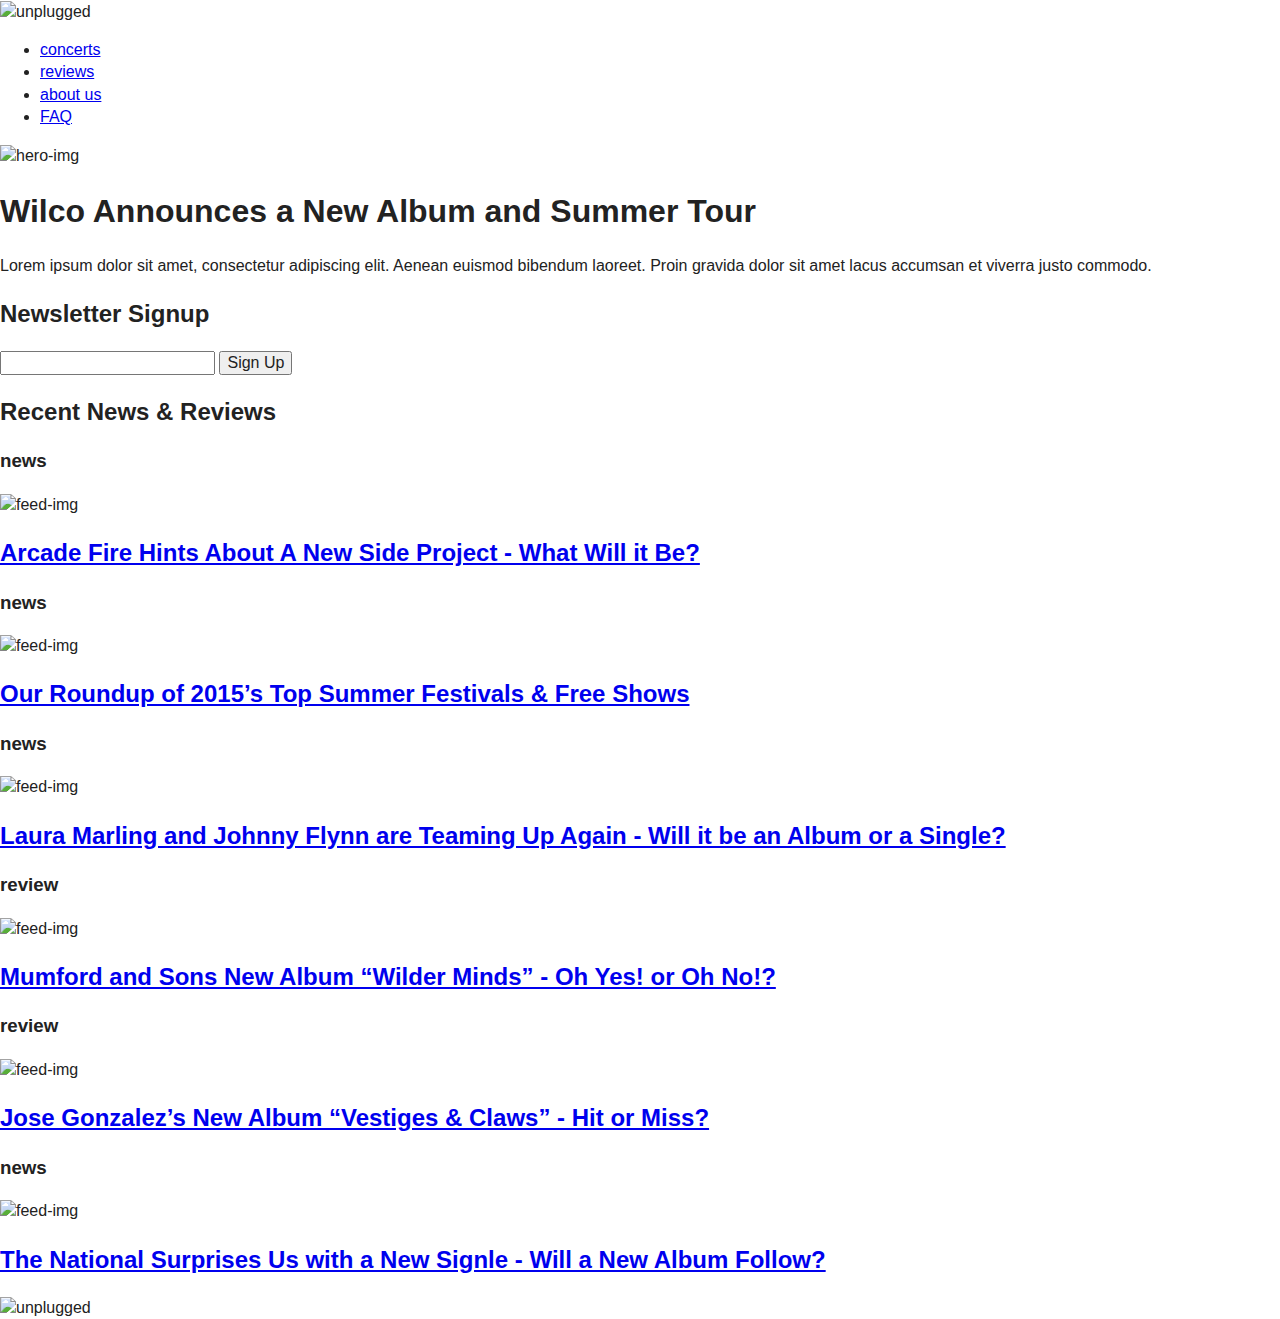
==== index.html @ 649bba52 "project set-up" ====
<!doctype html>
<html class="no-js" lang="en">
    <head>
        <meta charset="utf-8">
        <meta http-equiv="x-ua-compatible" content="ie=edge">
        <title></title>
        <meta name="description" content="">
        <meta name="viewport" content="width=device-width, initial-scale=1">

        <link rel="apple-touch-icon" href="apple-touch-icon.png">
        <!-- Place favicon.ico in the root directory -->

        <link rel="stylesheet" href="css/normalize.css">
        <link rel="stylesheet" href="css/main.css">
        <script src="js/vendor/modernizr-2.8.3.min.js"></script>
    </head>
    <body>
        <!--[if lt IE 8]>
            <p class="browserupgrade">You are using an <strong>outdated</strong> browser. Please <a href="http://browsehappy.com/">upgrade your browser</a> to improve your experience.</p>
        <![endif]-->

      <header>
        <div class="logo">
          <img src="#" alt="unplugged"/>  
        </div>
        <nav class="nav">
          <ul>
            <li><a href="#">concerts</a></li>
            <li><a href="#">reviews</a></li>
            <li><a href="#">about us</a></li>
            <li><a href="#">FAQ</a></li>
          </ul>
        </nav>
      </header>
      <main>
<!--top story section-->
        <section class="hero">
          <article class="top-news">
            <img src="#" alt="hero-img"/>
            <h1 class="hero-title">Wilco Announces a New Album and Summer Tour</h1>
            <p class="lead">Lorem ipsum dolor sit amet, consectetur adipiscing elit. Aenean euismod bibendum laoreet. Proin gravida dolor sit amet lacus accumsan et viverra justo commodo. </p>
          </article>
        </section>
<!--sign up sidebar-->
        <section class="sidebar">
          <aside class="sidebar">
            <div class="newsletter-sidebar">
              <h2>Newsletter Signup</h2>
              <form class="newsletter-signup">
                <input type= text />
                <input type="submit" class="btn" value="Sign Up"/>
              </form>
            </div>
          </aside>
        </section>
<!--recent news & reviews section-->
        <section class="reviews-feed">
          <h2 class="feed-title">Recent News &amp; Reviews</h2>
          <div class="feed-item">
            <article id="">
              <h3 class="feed-type">news</h3>
              <img src="#" alt="feed-img"/>
              <h2 class="feed-item-title"><a href="#">Arcade Fire Hints About A New Side Project  - What Will it Be?</a></h2>
              <p></p>
            </article>
          </div>
  <!--item-->
          <div class="feed-item">
            <article id="">
              <h3 class="feed-type">news</h3>
              <img src="#" alt="feed-img"/>
              <h2 class="feed-item-title"><a href="#">Our Roundup of 2015’s Top Summer Festivals &amp; Free Shows</a></h2>
              <p></p>
            </article>
          </div>
  <!--item-->
          <div class="feed-item">
            <article id="">
              <h3 class="feed-type">news</h3>
              <img src="#" alt="feed-img"/>
              <h2 class="feed-item-title"><a href="#">Laura Marling and Johnny Flynn are Teaming Up Again - Will it be an Album or a Single?</a></h2>
              <p></p>
            </article>
          </div>
  <!--item-->
          <div class="feed-item">
            <article id="">
              <h3 class="feed-type">review</h3>
              <img src="#" alt="feed-img"/>
              <h2 class="feed-item-title"><a href="#">Mumford and Sons New Album “Wilder Minds” - Oh Yes! or Oh No!?</a></h2>
              <p></p>
            </article>
          </div>
  <!--item-->
          <div class="feed-item">
            <article id="">
              <h3 class="feed-type">review</h3>
              <img src="#" alt="feed-img"/>
              <h2 class="feed-item-title"><a href="#">Jose Gonzalez’s New Album “Vestiges & Claws” - Hit or Miss?</a></h2>
              <p></p>
            </article>
          </div>
  <!--item-->
          <div class="feed-item">
            <article id="">
              <h3 class="feed-type">news</h3>
              <img src="#" alt="feed-img"/>
              <h2 class="feed-item-title"><a href="#">The National Surprises Us with a New Signle - Will a New Album Follow?</a></h2>
              <p></p>
            </article>
          </div>
        </section>
      </main>
<!--footer-->
      <footer>
        <div class="logo">
          <img src="#" alt="unplugged"/>  
        </div>
      </footer>

<!--scripts-->
        <script src="https://code.jquery.com/jquery-1.12.0.min.js"></script>
        <script>window.jQuery || document.write('<script src="js/vendor/jquery-1.12.0.min.js"><\/script>')</script>
        <script src="js/plugins.js"></script>
        <script src="js/main.js"></script>

        <!-- Google Analytics: change UA-XXXXX-X to be your site's ID. -->
        <script>
            (function(b,o,i,l,e,r){b.GoogleAnalyticsObject=l;b[l]||(b[l]=
            function(){(b[l].q=b[l].q||[]).push(arguments)});b[l].l=+new Date;
            e=o.createElement(i);r=o.getElementsByTagName(i)[0];
            e.src='https://www.google-analytics.com/analytics.js';
            r.parentNode.insertBefore(e,r)}(window,document,'script','ga'));
            ga('create','UA-XXXXX-X','auto');ga('send','pageview');
        </script>
    </body>
</html>
---- css/main.css ----
/*! HTML5 Boilerplate v5.3.0 | MIT License | https://html5boilerplate.com/ */

/*
 * What follows is the result of much research on cross-browser styling.
 * Credit left inline and big thanks to Nicolas Gallagher, Jonathan Neal,
 * Kroc Camen, and the H5BP dev community and team.
 */

/* ==========================================================================
   Base styles: opinionated defaults
   ========================================================================== */

html {
    color: #222;
    font-size: 1em;
    line-height: 1.4;
}

/*
 * Remove text-shadow in selection highlight:
 * https://twitter.com/miketaylr/status/12228805301
 *
 * These selection rule sets have to be separate.
 * Customize the background color to match your design.
 */

::-moz-selection {
    background: #b3d4fc;
    text-shadow: none;
}

::selection {
    background: #b3d4fc;
    text-shadow: none;
}

/*
 * A better looking default horizontal rule
 */

hr {
    display: block;
    height: 1px;
    border: 0;
    border-top: 1px solid #ccc;
    margin: 1em 0;
    padding: 0;
}

/*
 * Remove the gap between audio, canvas, iframes,
 * images, videos and the bottom of their containers:
 * https://github.com/h5bp/html5-boilerplate/issues/440
 */

audio,
canvas,
iframe,
img,
svg,
video {
    vertical-align: middle;
}

/*
 * Remove default fieldset styles.
 */

fieldset {
    border: 0;
    margin: 0;
    padding: 0;
}

/*
 * Allow only vertical resizing of textareas.
 */

textarea {
    resize: vertical;
}

/* ==========================================================================
   Browser Upgrade Prompt
   ========================================================================== */

.browserupgrade {
    margin: 0.2em 0;
    background: #ccc;
    color: #000;
    padding: 0.2em 0;
}

/* ==========================================================================
   Author's custom styles
   ========================================================================== */

















/* ==========================================================================
   Helper classes
   ========================================================================== */

/*
 * Hide visually and from screen readers
 */

.hidden {
    display: none !important;
}

/*
 * Hide only visually, but have it available for screen readers:
 * http://snook.ca/archives/html_and_css/hiding-content-for-accessibility
 */

.visuallyhidden {
    border: 0;
    clip: rect(0 0 0 0);
    height: 1px;
    margin: -1px;
    overflow: hidden;
    padding: 0;
    position: absolute;
    width: 1px;
}

/*
 * Extends the .visuallyhidden class to allow the element
 * to be focusable when navigated to via the keyboard:
 * https://www.drupal.org/node/897638
 */

.visuallyhidden.focusable:active,
.visuallyhidden.focusable:focus {
    clip: auto;
    height: auto;
    margin: 0;
    overflow: visible;
    position: static;
    width: auto;
}

/*
 * Hide visually and from screen readers, but maintain layout
 */

.invisible {
    visibility: hidden;
}

/*
 * Clearfix: contain floats
 *
 * For modern browsers
 * 1. The space content is one way to avoid an Opera bug when the
 *    `contenteditable` attribute is included anywhere else in the document.
 *    Otherwise it causes space to appear at the top and bottom of elements
 *    that receive the `clearfix` class.
 * 2. The use of `table` rather than `block` is only necessary if using
 *    `:before` to contain the top-margins of child elements.
 */

.clearfix:before,
.clearfix:after {
    content: " "; /* 1 */
    display: table; /* 2 */
}

.clearfix:after {
    clear: both;
}

/* ==========================================================================
   EXAMPLE Media Queries for Responsive Design.
   These examples override the primary ('mobile first') styles.
   Modify as content requires.
   ========================================================================== */

@media only screen and (min-width: 35em) {
    /* Style adjustments for viewports that meet the condition */
}

@media print,
       (-webkit-min-device-pixel-ratio: 1.25),
       (min-resolution: 1.25dppx),
       (min-resolution: 120dpi) {
    /* Style adjustments for high resolution devices */
}

/* ==========================================================================
   Print styles.
   Inlined to avoid the additional HTTP request:
   http://www.phpied.com/delay-loading-your-print-css/
   ========================================================================== */

@media print {
    *,
    *:before,
    *:after,
    *:first-letter,
    *:first-line {
        background: transparent !important;
        color: #000 !important; /* Black prints faster:
                                   http://www.sanbeiji.com/archives/953 */
        box-shadow: none !important;
        text-shadow: none !important;
    }

    a,
    a:visited {
        text-decoration: underline;
    }

    a[href]:after {
        content: " (" attr(href) ")";
    }

    abbr[title]:after {
        content: " (" attr(title) ")";
    }

    /*
     * Don't show links that are fragment identifiers,
     * or use the `javascript:` pseudo protocol
     */

    a[href^="#"]:after,
    a[href^="javascript:"]:after {
        content: "";
    }

    pre,
    blockquote {
        border: 1px solid #999;
        page-break-inside: avoid;
    }

    /*
     * Printing Tables:
     * http://css-discuss.incutio.com/wiki/Printing_Tables
     */

    thead {
        display: table-header-group;
    }

    tr,
    img {
        page-break-inside: avoid;
    }

    img {
        max-width: 100% !important;
    }

    p,
    h2,
    h3 {
        orphans: 3;
        widows: 3;
    }

    h2,
    h3 {
        page-break-after: avoid;
    }
}
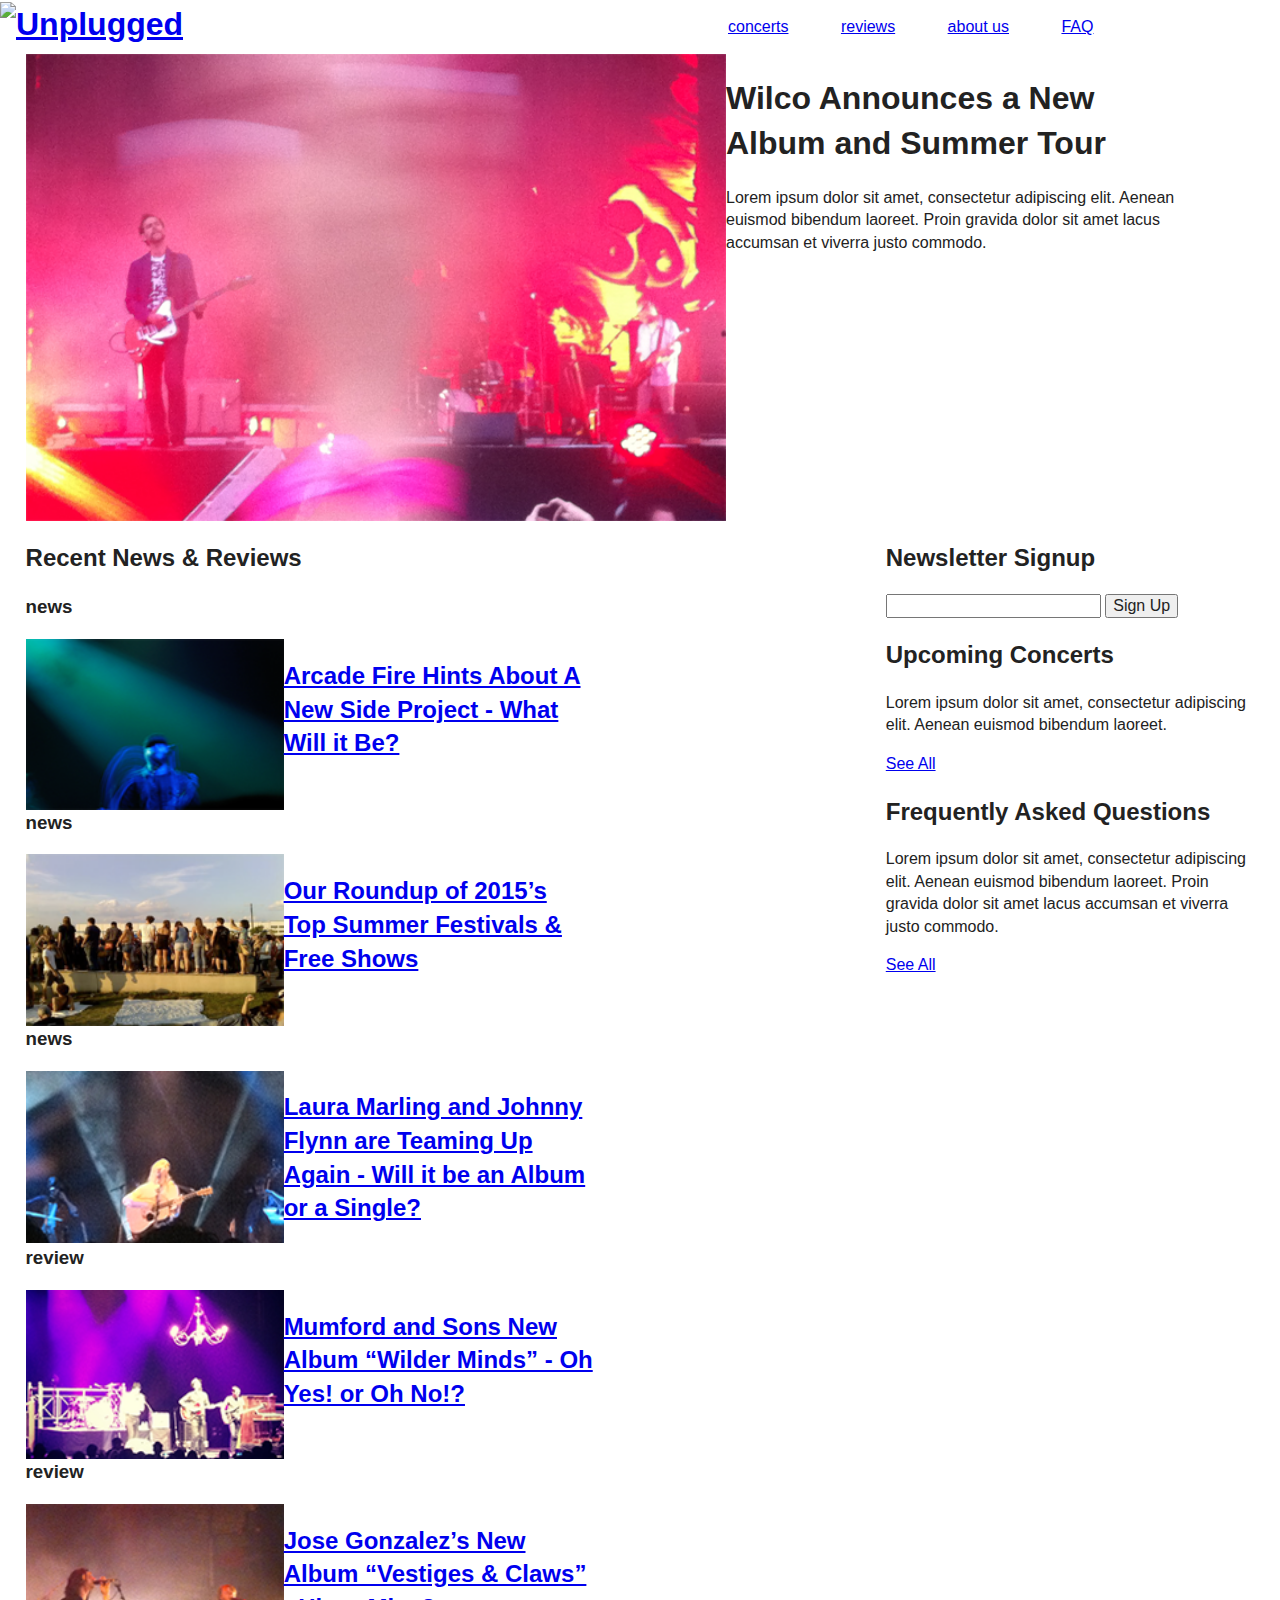
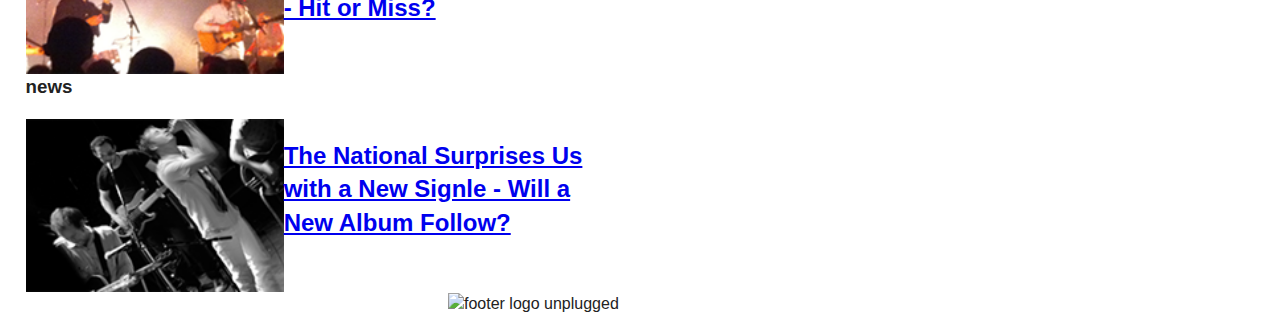
==== commit bd1b850f: "started adding tablet breakpoints in making site fluid" ====
--- a/index.html
+++ b/index.html
@@ -19,10 +19,10 @@
             <p class="browserupgrade">You are using an <strong>outdated</strong> browser. Please <a href="http://browsehappy.com/">upgrade your browser</a> to improve your experience.</p>
         <![endif]-->
 
-      <header>
-        <div class="logo">
-          <img src="#" alt="unplugged"/>  
-        </div>
+      <header class="main-header">
+        <h1 id="logo">
+          <a href="#"><img src="#" alt="Unplugged" /></a>
+        </h1>
         <nav class="nav">
           <ul>
             <li><a href="#">concerts</a></li>
@@ -32,89 +32,102 @@
           </ul>
         </nav>
       </header>
-      <main>
+      <main id="main-content">
 <!--top story section-->
-        <section class="hero">
-          <article class="top-news">
-            <img src="#" alt="hero-img"/>
-            <h1 class="hero-title">Wilco Announces a New Album and Summer Tour</h1>
-            <p class="lead">Lorem ipsum dolor sit amet, consectetur adipiscing elit. Aenean euismod bibendum laoreet. Proin gravida dolor sit amet lacus accumsan et viverra justo commodo. </p>
+        <section class="hero-area">
+          <article class="top-story">
+            <img src="img/Article%20Image.png" alt="top-img"/>
+            <div class="top-info">
+              <h1 class="top-story-title">Wilco Announces a New Album and Summer Tour</h1>
+              <p class="lead">Lorem ipsum dolor sit amet, consectetur adipiscing elit. Aenean euismod bibendum laoreet. Proin gravida dolor sit amet lacus accumsan et viverra justo commodo. </p>
+            </div>
           </article>
         </section>
-<!--sign up sidebar-->
+<!--newsletter/sidebar content-->
         <section class="sidebar">
-          <aside class="sidebar">
-            <div class="newsletter-sidebar">
-              <h2>Newsletter Signup</h2>
-              <form class="newsletter-signup">
-                <input type= text />
-                <input type="submit" class="btn" value="Sign Up"/>
-              </form>
-            </div>
+          <aside class="newsletter-sidebar">
+            <h2>Newsletter Signup</h2>
+            <form class="newsletter-signup">
+              <input type= text />
+              <input type="submit" class="btn" value="Sign Up"/>
+            </form>
+          </aside>
+          
+          <aside class="sidebar-upcoming">
+            <h2>Upcoming Concerts</h2>
+            <p>Lorem ipsum dolor sit amet, consectetur adipiscing elit. Aenean euismod bibendum laoreet.</p>
+            <a href="#">See All</a>
+          </aside>
+          
+          <aside class="sidebar-faq">
+            <h2>Frequently Asked Questions</h2>
+            <p>Lorem ipsum dolor sit amet, consectetur adipiscing elit. Aenean euismod bibendum laoreet. Proin gravida dolor sit amet lacus accumsan et viverra justo commodo.</p>
+            <a href="#">See All</a>
           </aside>
         </section>
-<!--recent news & reviews section-->
-        <section class="reviews-feed">
+        
+<!--news feed content-->
+        <section class="feed">
           <h2 class="feed-title">Recent News &amp; Reviews</h2>
           <div class="feed-item">
             <article id="">
               <h3 class="feed-type">news</h3>
-              <img src="#" alt="feed-img"/>
+              <img src="img/feed-Image-1.png" alt="feed-img"/>
               <h2 class="feed-item-title"><a href="#">Arcade Fire Hints About A New Side Project  - What Will it Be?</a></h2>
-              <p></p>
+              <p>Lorem ipsum dolor sit amet, consectetur adipiscing elit. Aenean euismod bibendum laoreet. Proin gravida dolor sit amet lacus accumsan et viverra justo commodo.</p>
             </article>
           </div>
   <!--item-->
           <div class="feed-item">
             <article id="">
               <h3 class="feed-type">news</h3>
-              <img src="#" alt="feed-img"/>
+              <img src="img/feed-img-2.png" alt="feed-img"/>
               <h2 class="feed-item-title"><a href="#">Our Roundup of 2015’s Top Summer Festivals &amp; Free Shows</a></h2>
-              <p></p>
+              <p>Lorem ipsum dolor sit amet, consectetur adipiscing elit. Aenean euismod bibendum laoreet. Proin gravida dolor sit amet lacus accumsan et viverra justo commodo.</p>
             </article>
           </div>
   <!--item-->
           <div class="feed-item">
             <article id="">
               <h3 class="feed-type">news</h3>
-              <img src="#" alt="feed-img"/>
+              <img src="img/feed-img-3.png" alt="feed-img"/>
               <h2 class="feed-item-title"><a href="#">Laura Marling and Johnny Flynn are Teaming Up Again - Will it be an Album or a Single?</a></h2>
-              <p></p>
+              <p>Lorem ipsum dolor sit amet, consectetur adipiscing elit. Aenean euismod bibendum laoreet. Proin gravida dolor sit amet lacus accumsan et viverra justo commodo.</p>
             </article>
           </div>
   <!--item-->
           <div class="feed-item">
             <article id="">
               <h3 class="feed-type">review</h3>
-              <img src="#" alt="feed-img"/>
+              <img src="img/feed-img-4.png" alt="feed-img"/>
               <h2 class="feed-item-title"><a href="#">Mumford and Sons New Album “Wilder Minds” - Oh Yes! or Oh No!?</a></h2>
-              <p></p>
+              <p>Lorem ipsum dolor sit amet, consectetur adipiscing elit. Aenean euismod bibendum laoreet. Proin gravida dolor sit amet lacus accumsan et viverra justo commodo.</p>
             </article>
           </div>
   <!--item-->
           <div class="feed-item">
             <article id="">
               <h3 class="feed-type">review</h3>
-              <img src="#" alt="feed-img"/>
+              <img src="img/feed-img-5.png" alt="feed-img"/>
               <h2 class="feed-item-title"><a href="#">Jose Gonzalez’s New Album “Vestiges & Claws” - Hit or Miss?</a></h2>
-              <p></p>
+              <p>Lorem ipsum dolor sit amet, consectetur adipiscing elit. Aenean euismod bibendum laoreet. Proin gravida dolor sit amet lacus accumsan et viverra justo commodo.</p>
             </article>
           </div>
   <!--item-->
           <div class="feed-item">
             <article id="">
               <h3 class="feed-type">news</h3>
-              <img src="#" alt="feed-img"/>
+              <img src="img/feed-img-6.png" alt="feed-img"/>
               <h2 class="feed-item-title"><a href="#">The National Surprises Us with a New Signle - Will a New Album Follow?</a></h2>
-              <p></p>
+              <p>Lorem ipsum dolor sit amet, consectetur adipiscing elit. Aenean euismod bibendum laoreet. Proin gravida dolor sit amet lacus accumsan et viverra justo commodo.</p>
             </article>
           </div>
         </section>
       </main>
 <!--footer-->
       <footer>
-        <div class="logo">
-          <img src="#" alt="unplugged"/>  
+        <div id="footer-logo">
+          <img src="#" alt="footer logo unplugged" />
         </div>
       </footer>
 
--- a/css/main.css
+++ b/css/main.css
@@ -95,20 +95,78 @@
    Author's custom styles
    ========================================================================== */
 
-
-
-
-
-
-
-
-
-
-
-
-
-
-
+/*Header*/
+header{
+  width: 100%;
+}
+#logo{
+  width: 100%;
+  margin: auto;
+}
+nav{
+  width: 100%;
+  margin: auto;
+}
+li{
+  width: 100%;
+  margin: auto;
+  list-style: none;
+}
+
+/*Main Content*/
+#main-content{
+  width: 96%;
+  padding: 0 2%;
+}
+.hero-area, .top-story{
+  width: 100%; 
+}
+.top-story img{
+  width: 100%;
+}
+
+/*sidebar*/
+.sidebar{
+  width: 100%;
+}
+.sidebar-upcoming, .sidebar-faq{
+  display: none;
+}
+
+/*Feed*/
+.feed{
+  width: 100%;
+}
+.feed-item{
+  clear: both;
+}
+.feed-item p{
+  display: none;
+}
+.feed-item img{
+  width: 45%;
+  float: left;
+}
+.feed-item-title{
+  width: 42%;
+  float: left;  
+}
+
+/*Detailed pages*/
+.reviews-story img, .news-story img{
+  width: 100%;
+}
+
+/*Footer*/
+footer {
+  width: 100%;
+  margin: auto;
+  clear: both;
+}
+#footer-logo{
+  width: 47.5%;
+  margin: auto;
+}
 
 
 /* ==========================================================================
@@ -191,15 +249,65 @@
    Modify as content requires.
    ========================================================================== */
 
-@media only screen and (min-width: 35em) {
-    /* Style adjustments for viewports that meet the condition */
-}
-
-@media print,
-       (-webkit-min-device-pixel-ratio: 1.25),
-       (min-resolution: 1.25dppx),
-       (min-resolution: 120dpi) {
-    /* Style adjustments for high resolution devices */
+@media screen and (min-width: 768px){
+/*Tablet*/
+  #logo{
+    width: 50%;
+    float: left;
+  }
+  nav{
+    width: 50%;
+    float: right;
+  }
+  li{
+    display: inline;
+    margin: auto 0 auto 8%;    
+  }
+
+/*Main section/top-*/
+  .top-story{
+    width: 100%
+  }
+  .top-story img{
+    width: 57%;
+    float: left;
+  }
+  .top-info{
+    width: 37%;
+    float: left;
+  }
+
+  /*sidebar*/
+  .sidebar{
+    width: 30%;
+    clear: both;
+    float: right;
+  }
+  .sidebar-upcoming, .sidebar-faq{
+    display: block;
+  }
+
+  /*Feed*/
+  .feed{
+    width: 60%;
+    float: left;
+  }
+  .feed-item img{
+    width: 35%;
+  }
+
+  /*Footer*/
+  footer {
+    width: 100%;
+    clear: both;
+  }
+  #footer-logo{
+    width: 30%;
+    margin: auto;
+  }
+
+@media screen and (min-width: 940px){
+/*Desktop*/
 }
 
 /* ==========================================================================
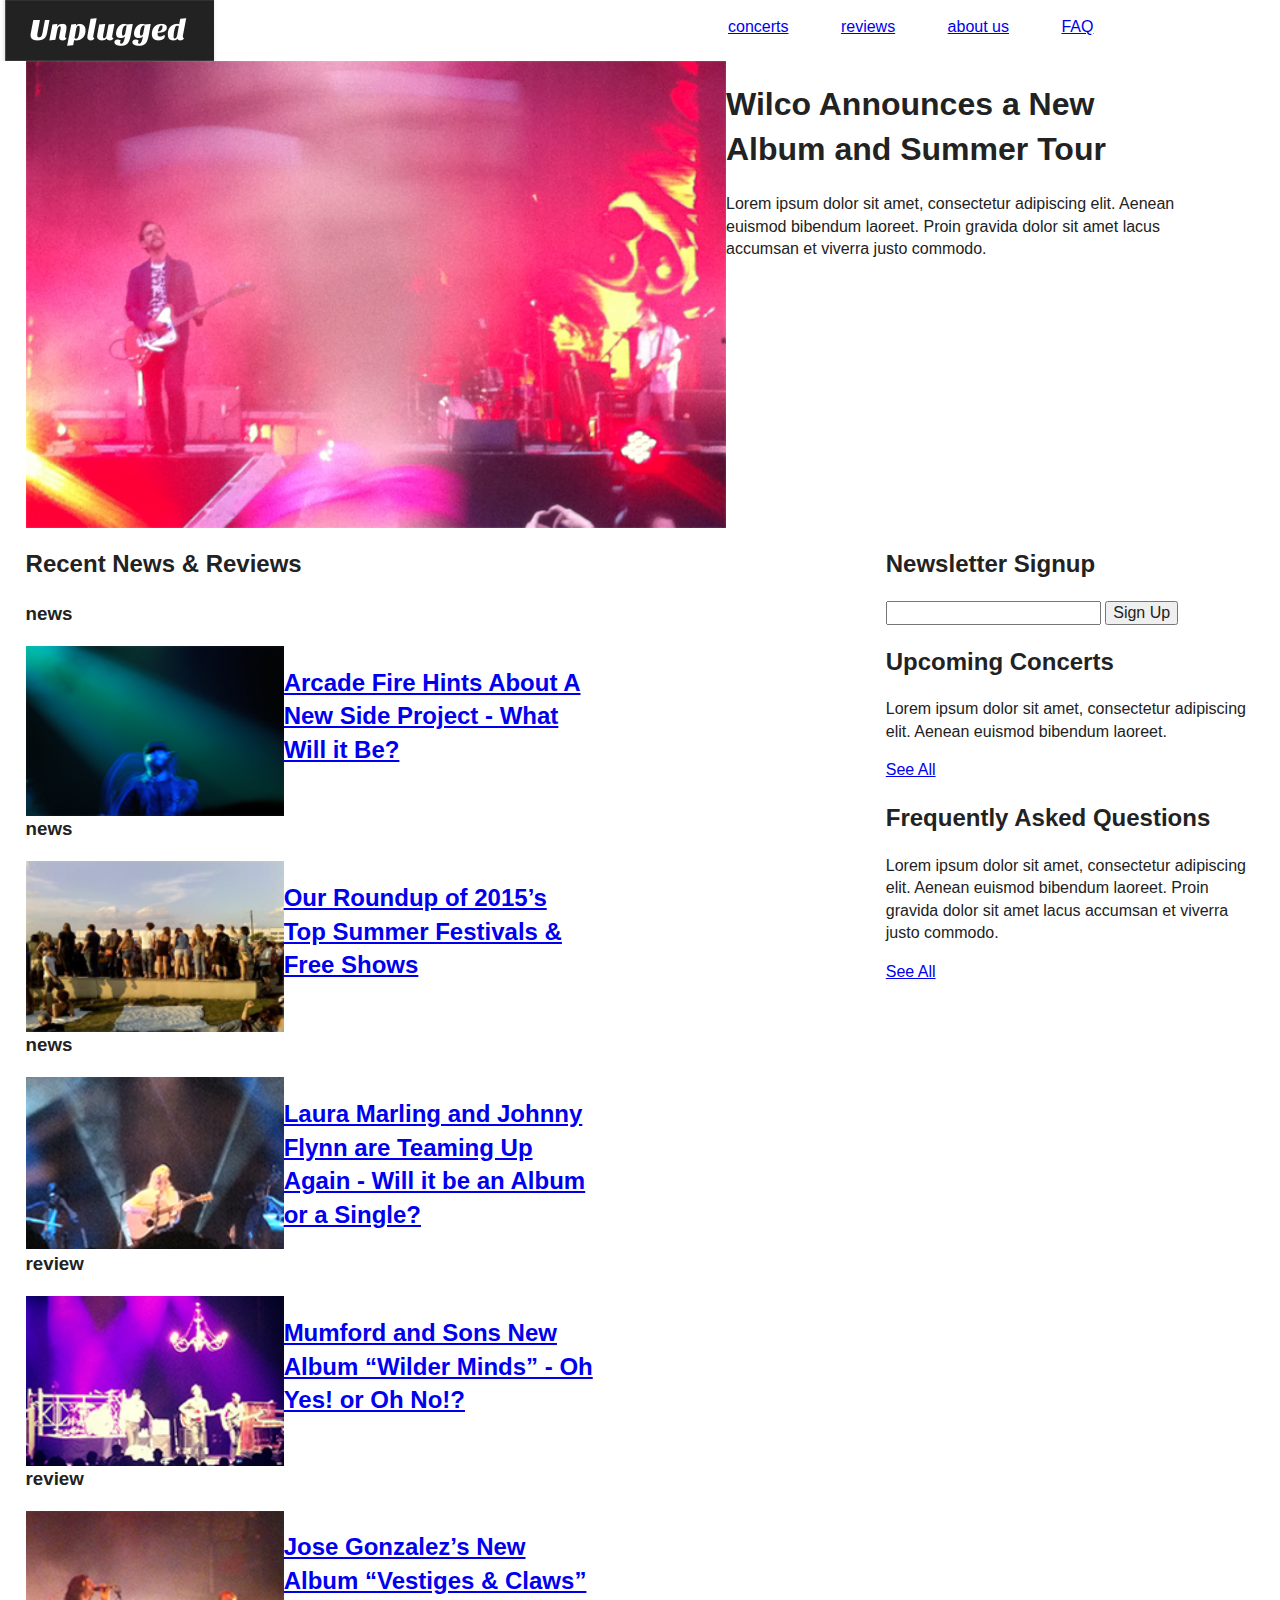
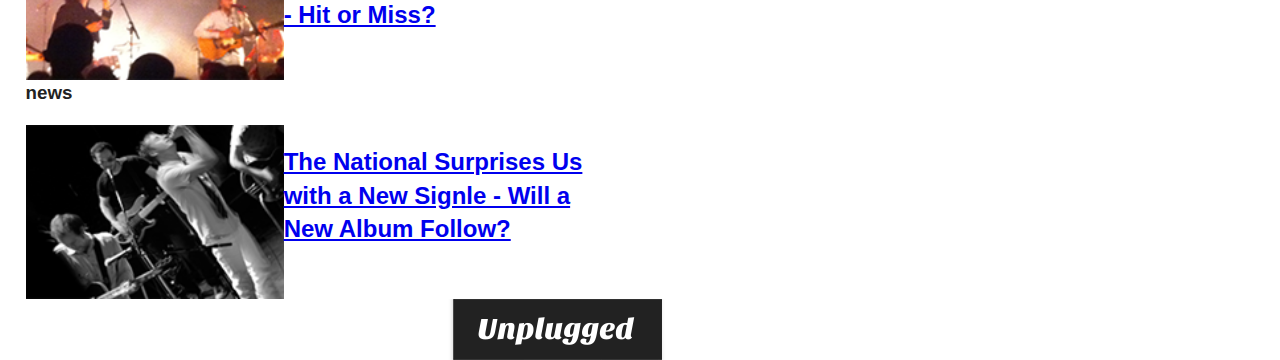
==== commit eafb3d94: "finish tablet layout styles" ====
--- a/index.html
+++ b/index.html
@@ -21,7 +21,7 @@
 
       <header class="main-header">
         <h1 id="logo">
-          <a href="#"><img src="#" alt="Unplugged" /></a>
+          <a href="#"><img src="img/Unplugged.png" alt="Unplugged" /></a>
         </h1>
         <nav class="nav">
           <ul>
@@ -127,7 +127,7 @@
 <!--footer-->
       <footer>
         <div id="footer-logo">
-          <img src="#" alt="footer logo unplugged" />
+          <img src="img/Unplugged.png" alt="footer logo unplugged" />
         </div>
       </footer>
 
--- a/css/main.css
+++ b/css/main.css
@@ -277,6 +277,28 @@
     float: left;
   }
 
+  .review-story img, .news-story img{
+    float: left;
+    width: 50%;
+    clear: both;
+  }
+  .review-detail-top-heading, .detail-top-heading{
+    width: 50%;
+    float: left;
+  }
+  .review-details, .review-details li, .news-details, .news-details li{
+    padding: 0 5% 0 0;
+    margin: 0;
+  }
+  .review-story-body, .story-body{
+    clear: both;
+    padding: 2% 0;
+  }
+  .review-detail-newsletter-signup, .news-detail-newsletter-signup{
+    border-top: 1px solid #cccccc;
+    border-bottom: 1px solid #cccccc;
+    padding-bottom: 2%;
+  }
   /*sidebar*/
   .sidebar{
     width: 30%;
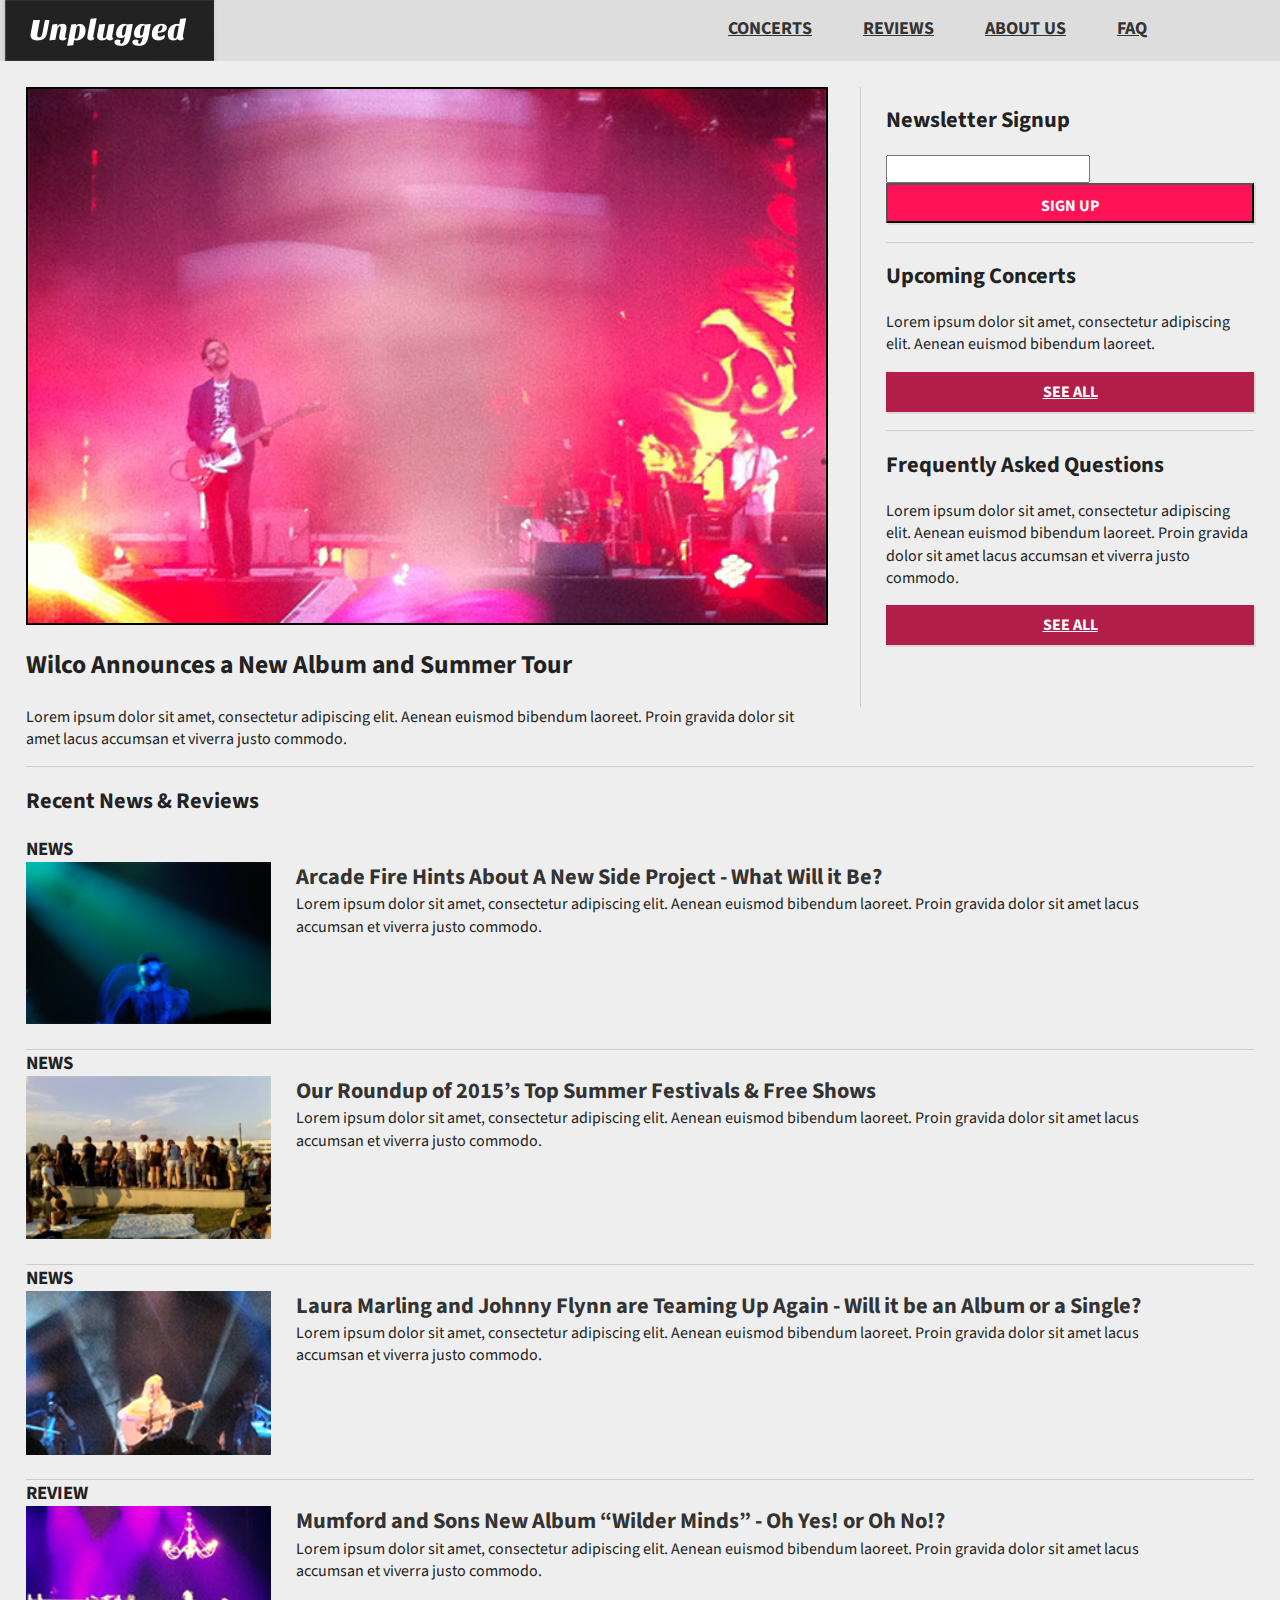
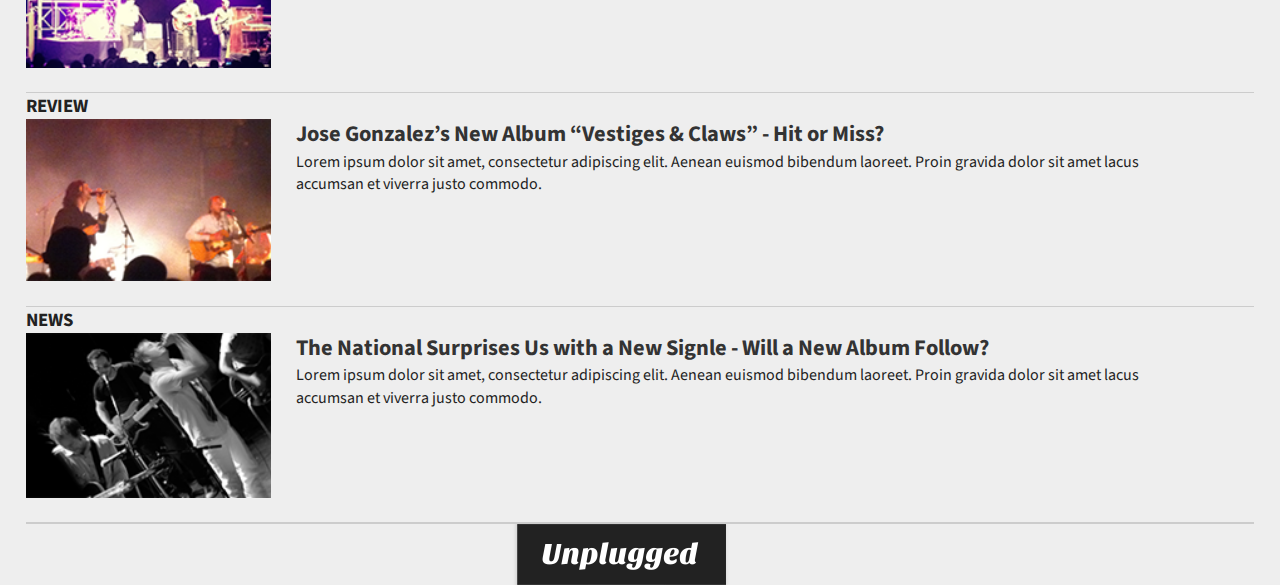
==== commit f8ba18ac: "added site styles" ====
--- a/index.html
+++ b/index.html
@@ -13,6 +13,9 @@
         <link rel="stylesheet" href="css/normalize.css">
         <link rel="stylesheet" href="css/main.css">
         <script src="js/vendor/modernizr-2.8.3.min.js"></script>
+
+        <!-- Fonts -->
+        <link href="https://fonts.googleapis.com/css?family=Source+Sans+Pro:400,400i,700,700i" rel="stylesheet">
     </head>
     <body>
         <!--[if lt IE 8]>
@@ -21,7 +24,7 @@
 
       <header class="main-header">
         <h1 id="logo">
-          <a href="#"><img src="img/Unplugged.png" alt="Unplugged" /></a>
+          <a href="#"><img src="img/Unplugged.png" alt="Unplugged"/></a>
         </h1>
         <nav class="nav">
           <ul>
@@ -36,7 +39,7 @@
 <!--top story section-->
         <section class="hero-area">
           <article class="top-story">
-            <img src="img/Article%20Image.png" alt="top-img"/>
+            <img src="img/web-friendly-img.jpg" alt="top-img"/>
             <div class="top-info">
               <h1 class="top-story-title">Wilco Announces a New Album and Summer Tour</h1>
               <p class="lead">Lorem ipsum dolor sit amet, consectetur adipiscing elit. Aenean euismod bibendum laoreet. Proin gravida dolor sit amet lacus accumsan et viverra justo commodo. </p>
@@ -52,20 +55,20 @@
               <input type="submit" class="btn" value="Sign Up"/>
             </form>
           </aside>
-          
+
           <aside class="sidebar-upcoming">
             <h2>Upcoming Concerts</h2>
             <p>Lorem ipsum dolor sit amet, consectetur adipiscing elit. Aenean euismod bibendum laoreet.</p>
-            <a href="#">See All</a>
+            <a href="#" class="btn">See All</a>
           </aside>
-          
+
           <aside class="sidebar-faq">
             <h2>Frequently Asked Questions</h2>
             <p>Lorem ipsum dolor sit amet, consectetur adipiscing elit. Aenean euismod bibendum laoreet. Proin gravida dolor sit amet lacus accumsan et viverra justo commodo.</p>
-            <a href="#">See All</a>
+            <a href="#" class="btn">See All</a>
           </aside>
         </section>
-        
+
 <!--news feed content-->
         <section class="feed">
           <h2 class="feed-title">Recent News &amp; Reviews</h2>
--- a/css/main.css
+++ b/css/main.css
@@ -94,23 +94,99 @@
 /* ==========================================================================
    Author's custom styles
    ========================================================================== */
-
+/*GLOBAL STYLES*/
+/* COLORS =============================================
+Dark Pink (Magenta): #b21e49;
+Light Grey: #eeeeee;
+Bright Pink: #ff1256;
+Dark Grey: #222222;
+Blue: #23a4cc;
+============================================= */
+body, html{
+	font-family: 'Source Sans Pro', sans-serif;
+  font-size: 16px;
+  color: #222;
+  background-color: #eee;
+}
+
+a {
+  font-weight:700;
+  color:#23a4cc;
+}
+
+p.lead{
+  font-size: 1em;
+  line-height: 1.4;
+}
+h1, h2, h3, h4{
+  font-weight: 700;
+}
+
+h1{
+  font-size:1.4em;
+  line-height: 1.6;
+}
+
+h2{
+  font-size: 1em;
+}
+
+h3{
+
+}
+.btn{
+    background-color: #b21e49;
+    color: #fff;
+    font-weight: 700;
+    text-transform: uppercase;
+    line-height: 2.5;
+    text-align: center;
+    box-shadow: 2px 2px 0px #DADADA;
+    height: 2.5em;
+    width: 100%;
+    display: block;
+}
+    .btn:hover{
+        background-color: #ff1256;
+    }
+
+input.btn{
+  background-color: #ff1256;
+}
+  input.btn:hover{
+    background-color: #b21e49;
+  }
+
+
+/*SITE STYLES*/
 /*Header*/
-header{
-  width: 100%;
+.main-header{
+  width: 100%;
+  background: #ddd;
 }
 #logo{
   width: 100%;
+  background: #ddd;
   margin: auto;
 }
 nav{
   width: 100%;
-  margin: auto;
+  /*margin: auto;*/
+  background: #ddd;
 }
 li{
-  width: 100%;
-  margin: auto;
-  list-style: none;
+  /*width: 100%;*/
+  /*margin: auto;*/
+  /*list-style: none;*/
+}
+nav ul li a{
+   font-size: 1.125em;
+   font-weight: 700;
+   text-transform: uppercase;
+   color: #333;
+}
+nav ul li a:hover{
+   color: #FF1256;
 }
 
 /*Main Content*/
@@ -119,7 +195,7 @@
   padding: 0 2%;
 }
 .hero-area, .top-story{
-  width: 100%; 
+  width: 100%;
 }
 .top-story img{
   width: 100%;
@@ -137,8 +213,13 @@
 .feed{
   width: 100%;
 }
+.feed-type{
+  text-transform: uppercase;
+  margin: auto;
+}
 .feed-item{
   clear: both;
+  border-bottom: 1px solid #cccccc;
 }
 .feed-item p{
   display: none;
@@ -146,10 +227,15 @@
 .feed-item img{
   width: 45%;
   float: left;
+  padding-right: 2%;
+}
+.feed-item-title a{
+  text-decoration: none;
+  color: #333;
 }
 .feed-item-title{
   width: 42%;
-  float: left;  
+  float: left;
 }
 
 /*Detailed pages*/
@@ -261,7 +347,7 @@
   }
   li{
     display: inline;
-    margin: auto 0 auto 8%;    
+    margin: auto 0 auto 8%;
   }
 
 /*Main section/top-*/
@@ -330,6 +416,125 @@
 
 @media screen and (min-width: 940px){
 /*Desktop*/
+
+    h1{
+        font-size: 1.6em;
+        line-height: 1.8;
+    }
+    h2{
+        font-size: 1.4em;
+    }
+    /*#logo {
+        width: 30%;
+    }
+    nav {
+        width: 60%;
+    }*/
+#logo, nav{
+/*margin-bottom: 2%;*/
+}
+.main-header{
+  overflow-y: auto;
+  margin-bottom: 2%;
+}
+
+.top-story {
+  /*clear: both;*/
+  width: 65%;
+  float: left;
+  border: none;
+  padding-right: 2%;
+
+}
+.top-story img{
+  width: 100%;
+  border: 2px solid black;
+}
+
+.top-info{
+  width: 100%;
+  float: left;
+}
+/* Side Bar =========================== */
+  .sidebar {
+    clear:none;
+    width:30%;
+    float:right;
+    border-left: 1px solid #cccccc;
+    padding-left: 2%;
+    padding-bottom: 5%;
+  }
+  .sidebar .newsletter-sidebar, .sidebar .sidebar-upcoming{
+    border-bottom: 1px solid #cccccc;
+    margin-bottom: 2%;
+    padding-bottom: 5%;
+    padding-left: 0;
+    margin-left: 0;
+  }
+  .sidebar-faq{
+
+  }
+
+/* News/Reviews Feed Section =========================== */
+  .feed {
+    width: 100%;
+    float: none;
+    clear: both;
+    border-top: 1px solid #cccccc;
+    border-bottom: 1px solid #cccccc;
+  }
+  .feed-item article{
+    display: block;
+    height: auto;
+  }
+  .feed-item article{
+    padding-bottom: 2%;
+    height: auto;
+    overflow-y: auto;
+  }
+
+  .feed-item-title, .feed p {
+    width: 70%;
+    display: inline-block;
+    margin: auto;
+    clear: right;
+  }
+  .feed-img, .feed-item img{
+    width: 20%;
+    height: auto;
+    /*float: left;*/
+    /*clear: left;*/
+  }
+
+    /* DETAILED PAGES ================================ */
+    .review-story, .news-story{
+      width: 65%;
+      border-right: 1px solid #cccccc;
+      clear: both;
+      float: left;
+    }
+    .review-detail-top-heading, .detail-top-heading{
+      width: 65%;
+      /*float: left;*/
+    }
+    .review-story img, .news-story img{
+      width: 100%;
+      float: none;
+    }
+    .news-detail-newsletter-signup, .review-detail-newsletter-signup{
+      width: 30%;
+      float: right;
+      border-top: none;
+    }
+    /* Footer =========================== */
+    footer{
+      width: 100%;
+    }
+
+    #footer-logo{
+      width: 20%;
+    }
+
 }
 
 /* ==========================================================================
